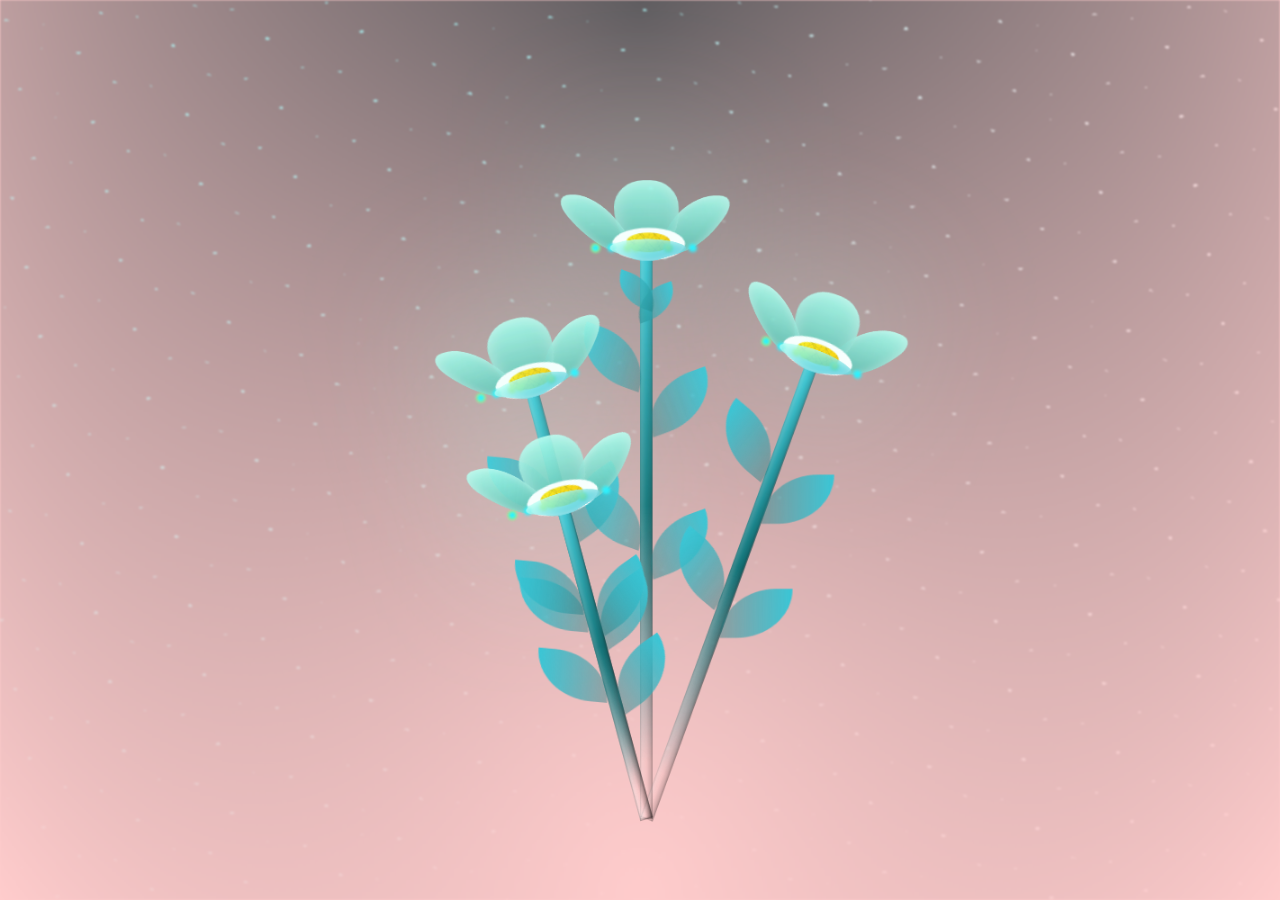
==== Code/Project/2011/flower.html @ 0f4ae442 "Upload 19/11" ====
<!DOCTYPE html>
<html lang="en">
<head>
    <meta charset="UTF-8">
    <meta http-equiv="X-UA-Compatible" content="IE=edge">
    <meta name="viewport" content="width=device-width, initial-scale=1.0">
    <link rel="stylesheet" href="css/main.css">
    <link rel="icon" href="img/flowers.png" type="image/x-icon">
    <title>flowers</title>
</head>
<body class="container">
  <!-- Pembuat code: https://codepen.io/mdusmanansari/pen/BamepLe -->
    <div class="night"></div>
    <div class="flowers">
      <div class="flower flower--1">
        <div class="flower__leafs flower__leafs--1">
          <div class="flower__leaf flower__leaf--1"></div>
          <div class="flower__leaf flower__leaf--2"></div>
          <div class="flower__leaf flower__leaf--3"></div>
          <div class="flower__leaf flower__leaf--4"></div>
          <div class="flower__white-circle"></div>
  
          <div class="flower__light flower__light--1"></div>
          <div class="flower__light flower__light--2"></div>
          <div class="flower__light flower__light--3"></div>
          <div class="flower__light flower__light--4"></div>
          <div class="flower__light flower__light--5"></div>
          <div class="flower__light flower__light--6"></div>
          <div class="flower__light flower__light--7"></div>
          <div class="flower__light flower__light--8"></div>
  
        </div>
        <div class="flower__line">
          <div class="flower__line__leaf flower__line__leaf--1"></div>
          <div class="flower__line__leaf flower__line__leaf--2"></div>
          <div class="flower__line__leaf flower__line__leaf--3"></div>
          <div class="flower__line__leaf flower__line__leaf--4"></div>
          <div class="flower__line__leaf flower__line__leaf--5"></div>
          <div class="flower__line__leaf flower__line__leaf--6"></div>
        </div>
      </div>
  
      <div class="flower flower--2">
        <div class="flower__leafs flower__leafs--2">
          <div class="flower__leaf flower__leaf--1"></div>
          <div class="flower__leaf flower__leaf--2"></div>
          <div class="flower__leaf flower__leaf--3"></div>
          <div class="flower__leaf flower__leaf--4"></div>
          <div class="flower__white-circle"></div>
  
          <div class="flower__light flower__light--1"></div>
          <div class="flower__light flower__light--2"></div>
          <div class="flower__light flower__light--3"></div>
          <div class="flower__light flower__light--4"></div>
          <div class="flower__light flower__light--5"></div>
          <div class="flower__light flower__light--6"></div>
          <div class="flower__light flower__light--7"></div>
          <div class="flower__light flower__light--8"></div>
  
        </div>
        <div class="flower__line">
          <div class="flower__line__leaf flower__line__leaf--1"></div>
          <div class="flower__line__leaf flower__line__leaf--2"></div>
          <div class="flower__line__leaf flower__line__leaf--3"></div>
          <div class="flower__line__leaf flower__line__leaf--4"></div>
        </div>
      </div>
  
      <div class="flower flower--3">
        <div class="flower__leafs flower__leafs--3">
          <div class="flower__leaf flower__leaf--1"></div>
          <div class="flower__leaf flower__leaf--2"></div>
          <div class="flower__leaf flower__leaf--3"></div>
          <div class="flower__leaf flower__leaf--4"></div>
          <div class="flower__white-circle"></div>
  
          <div class="flower__light flower__light--1"></div>
          <div class="flower__light flower__light--2"></div>
          <div class="flower__light flower__light--3"></div>
          <div class="flower__light flower__light--4"></div>
          <div class="flower__light flower__light--5"></div>
          <div class="flower__light flower__light--6"></div>
          <div class="flower__light flower__light--7"></div>
          <div class="flower__light flower__light--8"></div>
  
        </div>
        <div class="flower__line">
          <div class="flower__line__leaf flower__line__leaf--1"></div>
          <div class="flower__line__leaf flower__line__leaf--2"></div>
          <div class="flower__line__leaf flower__line__leaf--3"></div>
          <div class="flower__line__leaf flower__line__leaf--4"></div>
        </div>
      </div>
      
      <div class="flower flower--4">
        <div class="flower__leafs flower__leafs--4">
          <div class="flower__leaf flower__leaf--1"></div>
          <div class="flower__leaf flower__leaf--2"></div>
          <div class="flower__leaf flower__leaf--3"></div>
          <div class="flower__leaf flower__leaf--4"></div>
          <div class="flower__white-circle"></div>
  
          <div class="flower__light flower__light--1"></div>
          <div class="flower__light flower__light--2"></div>
          <div class="flower__light flower__light--3"></div>
          <div class="flower__light flower__light--4"></div>
          <div class="flower__light flower__light--5"></div>
          <div class="flower__light flower__light--6"></div>
          <div class="flower__light flower__light--7"></div>
          <div class="flower__light flower__light--8"></div>
  
        </div>
        <div class="flower__line">
          <div class="flower__line__leaf flower__line__leaf--1"></div>
          <div class="flower__line__leaf flower__line__leaf--2"></div>
          <div class="flower__line__leaf flower__line__leaf--3"></div>
          <div class="flower__line__leaf flower__line__leaf--4"></div>
        </div>
      </div>
    </div>
    <script src="main.js"></script>
  </body>
</html>
---- Code/Project/2011/css/main.css ----
*,
*::after,
*::before {
  padding: 0;
  margin: 0;
  box-sizing: border-box;
}

:root {
  --dark-color: #ffcccc;
}

body {
  display: flex;
  align-items: flex-end;
  justify-content: center;
  min-height: 100vh;
  background-color: var(--dark-color);
  overflow: hidden;
  perspective: 1000px;
}

.night {
  position: fixed;
  left: 50%;
  top: 0;
  transform: translateX(-50%);
  width: 100%;
  height: 100%;
  filter: blur(0.1vmin);
  background-image: radial-gradient(
      ellipse at top,
      transparent 0%,
      var(--dark-color)
    ),
    radial-gradient(
      ellipse at bottom,
      var(--dark-color),
      rgba(145, 233, 255, 0.2)
    ),
    repeating-linear-gradient(
      220deg,
      rgb(0, 0, 0) 0px,
      rgb(0, 0, 0) 19px,
      transparent 19px,
      transparent 22px
    ),
    repeating-linear-gradient(
      189deg,
      rgb(0, 0, 0) 0px,
      rgb(0, 0, 0) 19px,
      transparent 19px,
      transparent 22px
    ),
    repeating-linear-gradient(
      148deg,
      rgb(0, 0, 0) 0px,
      rgb(0, 0, 0) 19px,
      transparent 19px,
      transparent 22px
    ),
    linear-gradient(90deg, rgb(0, 255, 250), rgb(240, 240, 240));
}

.flowers {
  position: relative;
  transform: scale(0.9);
}

.flower {
  position: absolute;
  bottom: 10vmin;
  transform-origin: bottom center;
  z-index: 10;
  --fl-speed: 0.8s;
}
.flower--1 {
  -webkit-animation: moving-flower-1 4s linear infinite;
  animation: moving-flower-1 4s linear infinite;
}
.flower--1 .flower__line {
  height: 70vmin;
  -webkit-animation-delay: 0.3s;
  animation-delay: 0.3s;
}
.flower--1 .flower__line__leaf--1 {
  -webkit-animation: blooming-leaf-right var(--fl-speed) 1.6s backwards;
  animation: blooming-leaf-right var(--fl-speed) 1.6s backwards;
}
.flower--1 .flower__line__leaf--2 {
  -webkit-animation: blooming-leaf-right var(--fl-speed) 1.4s backwards;
  animation: blooming-leaf-right var(--fl-speed) 1.4s backwards;
}
.flower--1 .flower__line__leaf--3 {
  -webkit-animation: blooming-leaf-left var(--fl-speed) 1.2s backwards;
  animation: blooming-leaf-left var(--fl-speed) 1.2s backwards;
}
.flower--1 .flower__line__leaf--4 {
  -webkit-animation: blooming-leaf-left var(--fl-speed) 1s backwards;
  animation: blooming-leaf-left var(--fl-speed) 1s backwards;
}
.flower--1 .flower__line__leaf--5 {
  -webkit-animation: blooming-leaf-right var(--fl-speed) 1.8s backwards;
  animation: blooming-leaf-right var(--fl-speed) 1.8s backwards;
}
.flower--1 .flower__line__leaf--6 {
  -webkit-animation: blooming-leaf-left var(--fl-speed) 2s backwards;
  animation: blooming-leaf-left var(--fl-speed) 2s backwards;
}
.flower--2 {
  left: 50%;
  transform: rotate(20deg);
  -webkit-animation: moving-flower-2 4s linear infinite;
  animation: moving-flower-2 4s linear infinite;
}
.flower--2 .flower__line {
  height: 60vmin;
  -webkit-animation-delay: 0.6s;
  animation-delay: 0.6s;
}
.flower--2 .flower__line__leaf--1 {
  -webkit-animation: blooming-leaf-right var(--fl-speed) 1.9s backwards;
  animation: blooming-leaf-right var(--fl-speed) 1.9s backwards;
}
.flower--2 .flower__line__leaf--2 {
  -webkit-animation: blooming-leaf-right var(--fl-speed) 1.7s backwards;
  animation: blooming-leaf-right var(--fl-speed) 1.7s backwards;
}
.flower--2 .flower__line__leaf--3 {
  -webkit-animation: blooming-leaf-left var(--fl-speed) 1.5s backwards;
  animation: blooming-leaf-left var(--fl-speed) 1.5s backwards;
}
.flower--2 .flower__line__leaf--4 {
  -webkit-animation: blooming-leaf-left var(--fl-speed) 1.3s backwards;
  animation: blooming-leaf-left var(--fl-speed) 1.3s backwards;
}
.flower--3 {
  left: 50%;
  transform: rotate(-15deg);
  -webkit-animation: moving-flower-3 4s linear infinite;
  animation: moving-flower-3 4s linear infinite;
}
.flower--3 .flower__line {
  -webkit-animation-delay: 0.9s;
  animation-delay: 0.9s;
}
.flower--3 .flower__line__leaf--1 {
  -webkit-animation: blooming-leaf-right var(--fl-speed) 2.5s backwards;
  animation: blooming-leaf-right var(--fl-speed) 2.5s backwards;
}
.flower--3 .flower__line__leaf--2 {
  -webkit-animation: blooming-leaf-right var(--fl-speed) 2.3s backwards;
  animation: blooming-leaf-right var(--fl-speed) 2.3s backwards;
}
.flower--3 .flower__line__leaf--3 {
  -webkit-animation: blooming-leaf-left var(--fl-speed) 2.1s backwards;
  animation: blooming-leaf-left var(--fl-speed) 2.1s backwards;
}
.flower--3 .flower__line__leaf--4 {
  -webkit-animation: blooming-leaf-left var(--fl-speed) 1.9s backwards;
  animation: blooming-leaf-left var(--fl-speed) 1.9s backwards;
}

.flower--4 {
  left: 60%; /* Change position */
  transform: rotate(-15deg); /* Change rotation */
  -webkit-animation: moving-flower-4 5s linear infinite; /* Change animation speed */
  animation: moving-flower-4 5s linear infinite; /* Change animation speed */
}

.flower--4 .flower__line {
  height: 40vmin;
  -webkit-animation-delay: 1.2s; /* Change animation delay */
  animation-delay: 1.2s; /* Change animation delay */
}

.flower--4 .flower__line__leaf--1 {
  -webkit-animation: blooming-leaf-right var(--fl-speed) 2.8s backwards; /* Change animation duration */
  animation: blooming-leaf-right var(--fl-speed) 2.8s backwards; /* Change animation duration */
}

.flower--4 .flower__line__leaf--2 {
  -webkit-animation: blooming-leaf-right var(--fl-speed) 2.6s backwards; /* Change animation duration */
  animation: blooming-leaf-right var(--fl-speed) 2.6s backwards; /* Change animation duration */
}

.flower--4 .flower__line__leaf--3 {
  -webkit-animation: blooming-leaf-left var(--fl-speed) 2.4s backwards; /* Change animation duration */
  animation: blooming-leaf-left var(--fl-speed) 2.4s backwards; /* Change animation duration */
}

.flower--4 .flower__line__leaf--4 {
  -webkit-animation: blooming-leaf-left var(--fl-speed) 2.2s backwards; /* Change animation duration */
  animation: blooming-leaf-left var(--fl-speed) 2.2s backwards; /* Change animation duration */
}

/* Define the new animation for moving-flower-4 */
@-webkit-keyframes moving-flower-4 {
  0% { transform: translateY(0) rotate(0deg); }
  50% { transform: translateY(-5px) rotate(0deg); }
  100% { transform: translateY(0) rotate(0deg); }
}

@keyframes moving-flower-4 {
  0% { transform: translateY(0) rotate(0deg); }
  50% { transform: translateY(-5px) rotate(0deg); }
  100% { transform: translateY(0) rotate(0deg); }
}

@-webkit-keyframes moving-flower-4 {
  0%,
  100% {
    transform: rotate(-12deg);
  }
  50% {
    transform: rotate(-10deg) rotateY(-10deg);
  }
}
@keyframes moving-flower-4 {
  0%,
  100% {
    transform: rotate(-12deg);
  }
  50% {
    transform: rotate(-10deg) rotateY(-10deg);
  }
}


.flower__leafs {
  position: relative;
  -webkit-animation: blooming-flower 2s backwards;
  animation: blooming-flower 2s backwards;
}
.flower__leafs--1 {
  -webkit-animation-delay: 1.1s;
  animation-delay: 1.1s;
}
.flower__leafs--2 {
  -webkit-animation-delay: 1.4s;
  animation-delay: 1.4s;
}
.flower__leafs--3 {
  -webkit-animation-delay: 1.7s;
  animation-delay: 1.7s;
}
.flower__leafs::after {
  content: "";
  position: absolute;
  left: 0;
  top: 0;
  transform: translate(-50%, -100%);
  width: 8vmin;
  height: 8vmin;
  background-color: #a7ffee;
  filter: blur(10vmin);
}
.flower__leaf {
  position: absolute;
  bottom: 0;
  left: 50%;
  width: 8vmin;
  height: 11vmin;
  border-radius: 51% 49% 47% 53%/44% 45% 55% 69%;
  background-color: #a7ffee;
  background-image: linear-gradient(to top, #54b8aa, #a7ffee);
  transform-origin: bottom center;
  opacity: 0.9;
  box-shadow: inset 0 0 2vmin rgba(255, 255, 255, 0.5);
}
.flower__leaf--1 {
  transform: translate(-10%, 1%) rotateY(40deg) rotateX(-50deg);
}
.flower__leaf--2 {
  transform: translate(-50%, -4%) rotateX(40deg);
}
.flower__leaf--3 {
  transform: translate(-90%, 0%) rotateY(45deg) rotateX(50deg);
}
.flower__leaf--4 {
  width: 8vmin;
  height: 8vmin;
  transform-origin: bottom left;
  border-radius: 4vmin 10vmin 4vmin 4vmin;
  transform: translate(0%, 18%) rotateX(70deg) rotate(-43deg);
  background-image: linear-gradient(to top, #39c6d6, #a7ffee);
  z-index: 1;
  opacity: 0.8;
}
.flower__white-circle {
  position: absolute;
  left: -3.5vmin;
  top: -3vmin;
  width: 9vmin;
  height: 4vmin;
  border-radius: 50%;
  background-color: #fff;
}
.flower__white-circle::after {
  content: "";
  position: absolute;
  left: 50%;
  top: 45%;
  transform: translate(-50%, -50%);
  width: 60%;
  height: 60%;
  border-radius: inherit;
  background-image: repeating-linear-gradient(
      135deg,
      rgba(0, 0, 0, 0.03) 0px,
      rgba(0, 0, 0, 0.03) 1px,
      transparent 1px,
      transparent 12px
    ),
    repeating-linear-gradient(
      45deg,
      rgba(0, 0, 0, 0.03) 0px,
      rgba(0, 0, 0, 0.03) 1px,
      transparent 1px,
      transparent 12px
    ),
    repeating-linear-gradient(
      67.5deg,
      rgba(0, 0, 0, 0.03) 0px,
      rgba(0, 0, 0, 0.03) 1px,
      transparent 1px,
      transparent 12px
    ),
    repeating-linear-gradient(
      135deg,
      rgba(0, 0, 0, 0.03) 0px,
      rgba(0, 0, 0, 0.03) 1px,
      transparent 1px,
      transparent 12px
    ),
    repeating-linear-gradient(
      45deg,
      rgba(0, 0, 0, 0.03) 0px,
      rgba(0, 0, 0, 0.03) 1px,
      transparent 1px,
      transparent 12px
    ),
    repeating-linear-gradient(
      112.5deg,
      rgba(0, 0, 0, 0.03) 0px,
      rgba(0, 0, 0, 0.03) 1px,
      transparent 1px,
      transparent 12px
    ),
    repeating-linear-gradient(
      112.5deg,
      rgba(0, 0, 0, 0.03) 0px,
      rgba(0, 0, 0, 0.03) 1px,
      transparent 1px,
      transparent 12px
    ),
    repeating-linear-gradient(
      45deg,
      rgba(0, 0, 0, 0.03) 0px,
      rgba(0, 0, 0, 0.03) 1px,
      transparent 1px,
      transparent 12px
    ),
    repeating-linear-gradient(
      22.5deg,
      rgba(0, 0, 0, 0.03) 0px,
      rgba(0, 0, 0, 0.03) 1px,
      transparent 1px,
      transparent 12px
    ),
    repeating-linear-gradient(
      45deg,
      rgba(0, 0, 0, 0.03) 0px,
      rgba(0, 0, 0, 0.03) 1px,
      transparent 1px,
      transparent 12px
    ),
    repeating-linear-gradient(
      22.5deg,
      rgba(0, 0, 0, 0.03) 0px,
      rgba(0, 0, 0, 0.03) 1px,
      transparent 1px,
      transparent 12px
    ),
    repeating-linear-gradient(
      135deg,
      rgba(0, 0, 0, 0.03) 0px,
      rgba(0, 0, 0, 0.03) 1px,
      transparent 1px,
      transparent 12px
    ),
    repeating-linear-gradient(
      157.5deg,
      rgba(0, 0, 0, 0.03) 0px,
      rgba(0, 0, 0, 0.03) 1px,
      transparent 1px,
      transparent 12px
    ),
    repeating-linear-gradient(
      67.5deg,
      rgba(0, 0, 0, 0.03) 0px,
      rgba(0, 0, 0, 0.03) 1px,
      transparent 1px,
      transparent 12px
    ),
    repeating-linear-gradient(
      67.5deg,
      rgba(0, 0, 0, 0.03) 0px,
      rgba(0, 0, 0, 0.03) 1px,
      transparent 1px,
      transparent 12px
    ),
    linear-gradient(90deg, rgb(255, 235, 18), rgb(255, 206, 0));
}
.flower__line {
  height: 55vmin;
  width: 1.5vmin;
  background-image: linear-gradient(
      to left,
      rgba(0, 0, 0, 0.2),
      transparent,
      rgba(255, 255, 255, 0.2)
    ),
    linear-gradient(to top, transparent 10%, #14757a, #39c6d6);
  box-shadow: inset 0 0 2px rgba(0, 0, 0, 0.5);
  -webkit-animation: grow-flower-tree 4s backwards;
  animation: grow-flower-tree 4s backwards;
}
.flower__line__leaf {
  --w: 7vmin;
  --h: calc(var(--w) + 2vmin);
  position: absolute;
  top: 20%;
  left: 90%;
  width: var(--w);
  height: var(--h);
  border-top-right-radius: var(--h);
  border-bottom-left-radius: var(--h);
  background-image: linear-gradient(to top, rgba(20, 117, 122, 0.4), #39c6d6);
}
.flower__line__leaf--1 {
  transform: rotate(70deg) rotateY(30deg);
}
.flower__line__leaf--2 {
  top: 45%;
  transform: rotate(70deg) rotateY(30deg);
}
.flower__line__leaf--3,
.flower__line__leaf--4,
.flower__line__leaf--6 {
  border-top-right-radius: 0;
  border-bottom-left-radius: 0;
  border-top-left-radius: var(--h);
  border-bottom-right-radius: var(--h);
  left: -460%;
  top: 12%;
  transform: rotate(-70deg) rotateY(30deg);
}
.flower__line__leaf--4 {
  top: 40%;
}

.flower__line__leaf--5 {
  top: 0;
  transform-origin: left;
  transform: rotate(70deg) rotateY(30deg) scale(0.6);
}
.flower__line__leaf--6 {
  top: -2%;
  left: -450%;
  transform-origin: right;
  transform: rotate(-70deg) rotateY(30deg) scale(0.6);
}
.flower__light {
  position: absolute;
  bottom: 0vmin;
  width: 1vmin;
  height: 1vmin;
  background-color: rgb(255, 251, 0);
  border-radius: 50%;
  filter: blur(0.2vmin);
  -webkit-animation: light-ans 4s linear infinite backwards;
  animation: light-ans 4s linear infinite backwards;
}
.flower__light:nth-child(odd) {
  background-color: #23f0ff;
}
.flower__light--1 {
  left: -2vmin;
  -webkit-animation-delay: 1s;
  animation-delay: 1s;
}
.flower__light--2 {
  left: 3vmin;
  -webkit-animation-delay: 0.5s;
  animation-delay: 0.5s;
}
.flower__light--3 {
  left: -6vmin;
  -webkit-animation-delay: 0.3s;
  animation-delay: 0.3s;
}
.flower__light--4 {
  left: 6vmin;
  -webkit-animation-delay: 0.9s;
  animation-delay: 0.9s;
}
.flower__light--5 {
  left: -1vmin;
  -webkit-animation-delay: 1.5s;
  animation-delay: 1.5s;
}
.flower__light--6 {
  left: -4vmin;
  -webkit-animation-delay: 3s;
  animation-delay: 3s;
}
.flower__light--7 {
  left: 3vmin;
  -webkit-animation-delay: 2s;
  animation-delay: 2s;
}
.flower__light--8 {
  left: -6vmin;
  -webkit-animation-delay: 3.5s;
  animation-delay: 3.5s;
}

.flower__g-long {
  --w: 2vmin;
  --h: 6vmin;
  --c: #159faa;
  position: absolute;
  bottom: 10vmin;
  left: -3vmin;
  transform-origin: bottom center;
  transform: rotate(-30deg) rotateY(-20deg);
  display: flex;
  flex-direction: column;
  align-items: flex-end;
  -webkit-animation: flower-g-long-ans 3s linear infinite;
  animation: flower-g-long-ans 3s linear infinite;
}
@-webkit-keyframes flower-g-long-ans {
  0%,
  100% {
    transform: rotate(-30deg) rotateY(-20deg);
  }
  50% {
    transform: rotate(-32deg) rotateY(-20deg);
  }
}
@keyframes flower-g-long-ans {
  0%,
  100% {
    transform: rotate(-30deg) rotateY(-20deg);
  }
  50% {
    transform: rotate(-32deg) rotateY(-20deg);
  }
}
.flower__g-long__top {
  top: calc(var(--h) * -1);
  width: calc(var(--w) + 1vmin);
  height: var(--h);
  border-top-right-radius: 100%;
  border-right: 0.7vmin solid var(--c);
  transform: translate(-0.7vmin, 1vmin);
}
.flower__g-long__bottom {
  width: var(--w);
  height: 50vmin;
  transform-origin: bottom center;
  background-image: linear-gradient(to top, transparent 30%, var(--c));
  box-shadow: inset 0 0 2px rgba(0, 0, 0, 0.5);
  -webkit-clip-path: polygon(35% 0, 65% 1%, 100% 100%, 0% 100%);
  clip-path: polygon(35% 0, 65% 1%, 100% 100%, 0% 100%);
}
.flower__g-right {
  position: absolute;
  bottom: 6vmin;
  left: -2vmin;
  transform-origin: bottom left;
  transform: rotate(20deg);
}
.flower__g-right .leaf {
  width: 30vmin;
  height: 50vmin;
  border-top-left-radius: 100%;
  border-left: 2vmin solid #079097;
  background-image: linear-gradient(
    to bottom,
    transparent,
    var(--dark-color) 60%
  );
  -webkit-mask-image: linear-gradient(to top, transparent 30%, #079097 60%);
}
.flower__g-right--1 {
  -webkit-animation: flower-g-right-ans 2.5s linear infinite;
  animation: flower-g-right-ans 2.5s linear infinite;
}
.flower__g-right--2 {
  left: 5vmin;
  transform: rotateY(-180deg);
  -webkit-animation: flower-g-right-ans--2 3s linear infinite;
  animation: flower-g-right-ans--2 3s linear infinite;
}
.flower__g-right--2 .leaf {
  height: 75vmin;
  filter: blur(0.3vmin);
  opacity: 0.8;
}
@-webkit-keyframes flower-g-right-ans {
  0%,
  100% {
    transform: rotate(20deg);
  }
  50% {
    transform: rotate(24deg) rotateX(-20deg);
  }
}
@keyframes flower-g-right-ans {
  0%,
  100% {
    transform: rotate(20deg);
  }
  50% {
    transform: rotate(24deg) rotateX(-20deg);
  }
}
@-webkit-keyframes flower-g-right-ans--2 {
  0%,
  100% {
    transform: rotateY(-180deg) rotate(0deg) rotateX(-20deg);
  }
  50% {
    transform: rotateY(-180deg) rotate(6deg) rotateX(-20deg);
  }
}
@keyframes flower-g-right-ans--2 {
  0%,
  100% {
    transform: rotateY(-180deg) rotate(0deg) rotateX(-20deg);
  }
  50% {
    transform: rotateY(-180deg) rotate(6deg) rotateX(-20deg);
  }
}
.flower__g-front {
  position: absolute;
  bottom: 6vmin;
  left: 2.5vmin;
  z-index: 100;
  transform-origin: bottom center;
  transform: rotate(-28deg) rotateY(30deg) scale(1.04);
  -webkit-animation: flower__g-front-ans 2s linear infinite;
  animation: flower__g-front-ans 2s linear infinite;
}
@-webkit-keyframes flower__g-front-ans {
  0%,
  100% {
    transform: rotate(-28deg) rotateY(30deg) scale(1.04);
  }
  50% {
    transform: rotate(-35deg) rotateY(40deg) scale(1.04);
  }
}
@keyframes flower__g-front-ans {
  0%,
  100% {
    transform: rotate(-28deg) rotateY(30deg) scale(1.04);
  }
  50% {
    transform: rotate(-35deg) rotateY(40deg) scale(1.04);
  }
}
.flower__g-front__line {
  width: 0.3vmin;
  height: 20vmin;
  background-image: linear-gradient(
    to top,
    transparent,
    #079097,
    transparent 100%
  );
  position: relative;
}
.flower__g-front__leaf-wrapper {
  position: absolute;
  top: 0;
  left: 0;
  transform-origin: bottom left;
  transform: rotate(10deg);
}
.flower__g-front__leaf-wrapper:nth-child(even) {
  left: 0vmin;
  transform: rotateY(-180deg) rotate(5deg);
  -webkit-animation: flower__g-front__leaf-left-ans 1s ease-in backwards;
  animation: flower__g-front__leaf-left-ans 1s ease-in backwards;
}
.flower__g-front__leaf-wrapper:nth-child(odd) {
  -webkit-animation: flower__g-front__leaf-ans 1s ease-in backwards;
  animation: flower__g-front__leaf-ans 1s ease-in backwards;
}
.flower__g-front__leaf-wrapper--1 {
  top: -8vmin;
  transform: scale(0.7);
  -webkit-animation: flower__g-front__leaf-ans 1s 5.5s ease-in backwards !important;
  animation: flower__g-front__leaf-ans 1s 5.5s ease-in backwards !important;
}
.flower__g-front__leaf-wrapper--2 {
  top: -8vmin;
  transform: rotateY(-180deg) scale(0.7) !important;
  -webkit-animation: flower__g-front__leaf-left-ans-2 1s 4.6s ease-in backwards !important;
  animation: flower__g-front__leaf-left-ans-2 1s 4.6s ease-in backwards !important;
}
.flower__g-front__leaf-wrapper--3 {
  top: -3vmin;
  -webkit-animation: flower__g-front__leaf-ans 1s 4.6s ease-in backwards;
  animation: flower__g-front__leaf-ans 1s 4.6s ease-in backwards;
}
.flower__g-front__leaf-wrapper--4 {
  top: -3vmin;
  transform: rotateY(-180deg) scale(0.9) !important;
  -webkit-animation: flower__g-front__leaf-left-ans-2 1s 4.6s ease-in backwards !important;
  animation: flower__g-front__leaf-left-ans-2 1s 4.6s ease-in backwards !important;
}
@-webkit-keyframes flower__g-front__leaf-left-ans-2 {
  0% {
    transform: rotateY(-180deg) scale(0);
  }
}
@keyframes flower__g-front__leaf-left-ans-2 {
  0% {
    transform: rotateY(-180deg) scale(0);
  }
}
.flower__g-front__leaf-wrapper--5,
.flower__g-front__leaf-wrapper--6 {
  top: 2vmin;
}
.flower__g-front__leaf-wrapper--7,
.flower__g-front__leaf-wrapper--8 {
  top: 6.5vmin;
}
.flower__g-front__leaf-wrapper--2 {
  -webkit-animation-delay: 5.2s !important;
  animation-delay: 5.2s !important;
}
.flower__g-front__leaf-wrapper--3 {
  -webkit-animation-delay: 4.9s !important;
  animation-delay: 4.9s !important;
}
.flower__g-front__leaf-wrapper--5 {
  -webkit-animation-delay: 4.3s !important;
  animation-delay: 4.3s !important;
}
.flower__g-front__leaf-wrapper--6 {
  -webkit-animation-delay: 4.1s !important;
  animation-delay: 4.1s !important;
}
.flower__g-front__leaf-wrapper--7 {
  -webkit-animation-delay: 3.8s !important;
  animation-delay: 3.8s !important;
}
.flower__g-front__leaf-wrapper--8 {
  -webkit-animation-delay: 3.5s !important;
  animation-delay: 3.5s !important;
}
@-webkit-keyframes flower__g-front__leaf-ans {
  0% {
    transform: rotate(10deg) scale(0);
  }
}
@keyframes flower__g-front__leaf-ans {
  0% {
    transform: rotate(10deg) scale(0);
  }
}
@-webkit-keyframes flower__g-front__leaf-left-ans {
  0% {
    transform: rotateY(-180deg) rotate(5deg) scale(0);
  }
}
@keyframes flower__g-front__leaf-left-ans {
  0% {
    transform: rotateY(-180deg) rotate(5deg) scale(0);
  }
}
.flower__g-front__leaf {
  width: 10vmin;
  height: 10vmin;
  border-radius: 100% 0% 0% 100%/100% 100% 0% 0%;
  box-shadow: inset 0 2px 1vmin hsla(184deg, 97%, 58%, 0.2);
  background-image: linear-gradient(
      to bottom left,
      transparent,
      var(--dark-color)
    ),
    linear-gradient(to bottom right, #159faa 50%, transparent 50%, transparent);
  -webkit-mask-image: linear-gradient(
    to bottom right,
    #159faa 50%,
    transparent 50%,
    transparent
  );
  mask-image: linear-gradient(
    to bottom right,
    #159faa 50%,
    transparent 50%,
    transparent
  );
}
.flower__g-fr {
  position: absolute;
  bottom: -4vmin;
  left: vmin;
  transform-origin: bottom left;
  z-index: 10;
  -webkit-animation: flower__g-fr-ans 2s linear infinite;
  animation: flower__g-fr-ans 2s linear infinite;
}
@-webkit-keyframes flower__g-fr-ans {
  0%,
  100% {
    transform: rotate(2deg);
  }
  50% {
    transform: rotate(4deg);
  }
}
@keyframes flower__g-fr-ans {
  0%,
  100% {
    transform: rotate(2deg);
  }
  50% {
    transform: rotate(4deg);
  }
}
.flower__g-fr .leaf {
  width: 30vmin;
  height: 50vmin;
  border-top-left-radius: 100%;
  border-left: 2vmin solid #079097;
  -webkit-mask-image: linear-gradient(to top, transparent 25%, #079097 50%);
  position: relative;
  z-index: 1;
}
.flower__g-fr__leaf {
  position: absolute;
  top: 0;
  left: 0;
  width: 10vmin;
  height: 10vmin;
  border-radius: 100% 0% 0% 100%/100% 100% 0% 0%;
  box-shadow: inset 0 2px 1vmin hsla(184deg, 97%, 58%, 0.2);
  background-image: linear-gradient(
      to bottom left,
      transparent,
      var(--dark-color) 98%
    ),
    linear-gradient(to bottom right, #23f0ff 45%, transparent 50%, transparent);
  -webkit-mask-image: linear-gradient(
    135deg,
    #159faa 40%,
    transparent 50%,
    transparent
  );
}
.flower__g-fr__leaf--1 {
  left: 20vmin;
  transform: rotate(45deg);
  -webkit-animation: flower__g-fr-leaft-ans-1 0.5s 5.2s linear backwards;
  animation: flower__g-fr-leaft-ans-1 0.5s 5.2s linear backwards;
}
@-webkit-keyframes flower__g-fr-leaft-ans-1 {
  0% {
    transform-origin: left;
    transform: rotate(45deg) scale(0);
  }
}
@keyframes flower__g-fr-leaft-ans-1 {
  0% {
    transform-origin: left;
    transform: rotate(45deg) scale(0);
  }
}
.flower__g-fr__leaf--2 {
  left: 12vmin;
  top: -7vmin;
  transform: rotate(25deg) rotateY(-180deg);
  -webkit-animation: flower__g-fr-leaft-ans-6 0.5s 5s linear backwards;
  animation: flower__g-fr-leaft-ans-6 0.5s 5s linear backwards;
}
.flower__g-fr__leaf--3 {
  left: 15vmin;
  top: 6vmin;
  transform: rotate(55deg);
  -webkit-animation: flower__g-fr-leaft-ans-5 0.5s 4.8s linear backwards;
  animation: flower__g-fr-leaft-ans-5 0.5s 4.8s linear backwards;
}
.flower__g-fr__leaf--4 {
  left: 6vmin;
  top: -2vmin;
  transform: rotate(25deg) rotateY(-180deg);
  -webkit-animation: flower__g-fr-leaft-ans-6 0.5s 4.6s linear backwards;
  animation: flower__g-fr-leaft-ans-6 0.5s 4.6s linear backwards;
}
.flower__g-fr__leaf--5 {
  left: 10vmin;
  top: 14vmin;
  transform: rotate(55deg);
  -webkit-animation: flower__g-fr-leaft-ans-5 0.5s 4.4s linear backwards;
  animation: flower__g-fr-leaft-ans-5 0.5s 4.4s linear backwards;
}
@-webkit-keyframes flower__g-fr-leaft-ans-5 {
  0% {
    transform-origin: left;
    transform: rotate(55deg) scale(0);
  }
}
@keyframes flower__g-fr-leaft-ans-5 {
  0% {
    transform-origin: left;
    transform: rotate(55deg) scale(0);
  }
}
.flower__g-fr__leaf--6 {
  left: 0vmin;
  top: 6vmin;
  transform: rotate(25deg) rotateY(-180deg);
  -webkit-animation: flower__g-fr-leaft-ans-6 0.5s 4.2s linear backwards;
  animation: flower__g-fr-leaft-ans-6 0.5s 4.2s linear backwards;
}
@-webkit-keyframes flower__g-fr-leaft-ans-6 {
  0% {
    transform-origin: right;
    transform: rotate(25deg) rotateY(-180deg) scale(0);
  }
}
@keyframes flower__g-fr-leaft-ans-6 {
  0% {
    transform-origin: right;
    transform: rotate(25deg) rotateY(-180deg) scale(0);
  }
}
.flower__g-fr__leaf--7 {
  left: 5vmin;
  top: 22vmin;
  transform: rotate(45deg);
  -webkit-animation: flower__g-fr-leaft-ans-7 0.5s 4s linear backwards;
  animation: flower__g-fr-leaft-ans-7 0.5s 4s linear backwards;
}
@-webkit-keyframes flower__g-fr-leaft-ans-7 {
  0% {
    transform-origin: left;
    transform: rotate(45deg) scale(0);
  }
}
@keyframes flower__g-fr-leaft-ans-7 {
  0% {
    transform-origin: left;
    transform: rotate(45deg) scale(0);
  }
}
.flower__g-fr__leaf--8 {
  left: -4vmin;
  top: 15vmin;
  transform: rotate(15deg) rotateY(-180deg);
  -webkit-animation: flower__g-fr-leaft-ans-8 0.5s 3.8s linear backwards;
  animation: flower__g-fr-leaft-ans-8 0.5s 3.8s linear backwards;
}
@-webkit-keyframes flower__g-fr-leaft-ans-8 {
  0% {
    transform-origin: right;
    transform: rotate(15deg) rotateY(-180deg) scale(0);
  }
}
@keyframes flower__g-fr-leaft-ans-8 {
  0% {
    transform-origin: right;
    transform: rotate(15deg) rotateY(-180deg) scale(0);
  }
}

.long-g {
  position: absolute;
  bottom: 25vmin;
  left: -42vmin;
  transform-origin: bottom left;
}
.long-g--1 {
  bottom: 0vmin;
  transform: scale(0.8) rotate(-5deg);
}
.long-g--1 .leaf {
  -webkit-mask-image: linear-gradient(
    to top,
    transparent 40%,
    #079097 80%
  ) !important;
}
.long-g--1 .leaf--1 {
  --w: 5vmin;
  --h: 60vmin;
  left: -2vmin;
  transform: rotate(3deg) rotateY(-180deg);
}
.long-g--2,
.long-g--3 {
  bottom: -3vmin;
  left: -35vmin;
  transform-origin: center;
  transform: scale(0.6) rotateX(60deg);
}
.long-g--2 .leaf,
.long-g--3 .leaf {
  -webkit-mask-image: linear-gradient(
    to top,
    transparent 50%,
    #079097 80%
  ) !important;
}
.long-g--2 .leaf--1,
.long-g--3 .leaf--1 {
  left: -1vmin;
  transform: rotateY(-180deg);
}
.long-g--3 {
  left: -17vmin;
  bottom: 0vmin;
}
.long-g--3 .leaf {
  -webkit-mask-image: linear-gradient(
    to top,
    transparent 40%,
    #079097 80%
  ) !important;
}
.long-g--4 {
  left: 25vmin;
  bottom: -3vmin;
  transform-origin: center;
  transform: scale(0.6) rotateX(60deg);
}
.long-g--4 .leaf {
  -webkit-mask-image: linear-gradient(
    to top,
    transparent 50%,
    #079097 80%
  ) !important;
}
.long-g--5 {
  left: 42vmin;
  bottom: 0vmin;
  transform: scale(0.8) rotate(2deg);
}
.long-g--6 {
  left: 0vmin;
  bottom: -20vmin;
  z-index: 100;
  filter: blur(0.3vmin);
  transform: scale(0.8) rotate(2deg);
}
.long-g--7 {
  left: 35vmin;
  bottom: 20vmin;
  z-index: -1;
  filter: blur(0.3vmin);
  transform: scale(0.6) rotate(2deg);
  opacity: 0.7;
}
.long-g .leaf {
  --w: 15vmin;
  --h: 40vmin;
  --c: #1aaa15;
  position: absolute;
  bottom: 0;
  width: var(--w);
  height: var(--h);
  border-top-left-radius: 100%;
  border-left: 2vmin solid var(--c);
  -webkit-mask-image: linear-gradient(
    to top,
    transparent 20%,
    var(--dark-color)
  );
  transform-origin: bottom center;
}
.long-g .leaf--0 {
  left: 2vmin;
  -webkit-animation: leaf-ans-1 4s linear infinite;
  animation: leaf-ans-1 4s linear infinite;
}
.long-g .leaf--1 {
  --w: 5vmin;
  --h: 60vmin;
  -webkit-animation: leaf-ans-1 4s linear infinite;
  animation: leaf-ans-1 4s linear infinite;
}
.long-g .leaf--2 {
  --w: 10vmin;
  --h: 40vmin;
  left: -0.5vmin;
  bottom: 5vmin;
  transform-origin: bottom left;
  transform: rotateY(-180deg);
  -webkit-animation: leaf-ans-2 3s linear infinite;
  animation: leaf-ans-2 3s linear infinite;
}
.long-g .leaf--3 {
  --w: 5vmin;
  --h: 30vmin;
  left: -1vmin;
  bottom: 3.2vmin;
  transform-origin: bottom left;
  transform: rotate(-10deg) rotateY(-180deg);
  -webkit-animation: leaf-ans-3 3s linear infinite;
  animation: leaf-ans-3 3s linear infinite;
}

@-webkit-keyframes leaf-ans-1 {
  0%,
  100% {
    transform: rotate(-5deg) scale(1);
  }
  50% {
    transform: rotate(5deg) scale(1.1);
  }
}

@keyframes leaf-ans-1 {
  0%,
  100% {
    transform: rotate(-5deg) scale(1);
  }
  50% {
    transform: rotate(5deg) scale(1.1);
  }
}
@-webkit-keyframes leaf-ans-2 {
  0%,
  100% {
    transform: rotateY(-180deg) rotate(5deg);
  }
  50% {
    transform: rotateY(-180deg) rotate(0deg) scale(1.1);
  }
}
@keyframes leaf-ans-2 {
  0%,
  100% {
    transform: rotateY(-180deg) rotate(5deg);
  }
  50% {
    transform: rotateY(-180deg) rotate(0deg) scale(1.1);
  }
}
@-webkit-keyframes leaf-ans-3 {
  0%,
  100% {
    transform: rotate(-10deg) rotateY(-180deg);
  }
  50% {
    transform: rotate(-20deg) rotateY(-180deg);
  }
}
@keyframes leaf-ans-3 {
  0%,
  100% {
    transform: rotate(-10deg) rotateY(-180deg);
  }
  50% {
    transform: rotate(-20deg) rotateY(-180deg);
  }
}
.grow-ans {
  -webkit-animation: grow-ans 2s var(--d) backwards;
  animation: grow-ans 2s var(--d) backwards;
}

@-webkit-keyframes grow-ans {
  0% {
    transform: scale(0);
    opacity: 0;
  }
}

@keyframes grow-ans {
  0% {
    transform: scale(0);
    opacity: 0;
  }
}
@-webkit-keyframes light-ans {
  0% {
    opacity: 0;
    transform: translateY(0vmin);
  }
  25% {
    opacity: 1;
    transform: translateY(-5vmin) translateX(-2vmin);
  }
  50% {
    opacity: 1;
    transform: translateY(-15vmin) translateX(2vmin);
    filter: blur(0.2vmin);
  }
  75% {
    transform: translateY(-20vmin) translateX(-2vmin);
    filter: blur(0.2vmin);
  }
  100% {
    transform: translateY(-30vmin);
    opacity: 0;
    filter: blur(1vmin);
  }
}
@keyframes light-ans {
  0% {
    opacity: 0;
    transform: translateY(0vmin);
  }
  25% {
    opacity: 1;
    transform: translateY(-5vmin) translateX(-2vmin);
  }
  50% {
    opacity: 1;
    transform: translateY(-15vmin) translateX(2vmin);
    filter: blur(0.2vmin);
  }
  75% {
    transform: translateY(-20vmin) translateX(-2vmin);
    filter: blur(0.2vmin);
  }
  100% {
    transform: translateY(-30vmin);
    opacity: 0;
    filter: blur(1vmin);
  }
}
@-webkit-keyframes moving-flower-1 {
  0%,
  100% {
    transform: rotate(2deg);
  }
  50% {
    transform: rotate(-2deg);
  }
}
@keyframes moving-flower-1 {
  0%,
  100% {
    transform: rotate(2deg);
  }
  50% {
    transform: rotate(-2deg);
  }
}
@-webkit-keyframes moving-flower-2 {
  0%,
  100% {
    transform: rotate(18deg);
  }
  50% {
    transform: rotate(14deg);
  }
}
@keyframes moving-flower-2 {
  0%,
  100% {
    transform: rotate(18deg);
  }
  50% {
    transform: rotate(14deg);
  }
}
@-webkit-keyframes moving-flower-3 {
  0%,
  100% {
    transform: rotate(-18deg);
  }
  50% {
    transform: rotate(-20deg) rotateY(-10deg);
  }
}
@keyframes moving-flower-3 {
  0%,
  100% {
    transform: rotate(-18deg);
  }
  50% {
    transform: rotate(-20deg) rotateY(-10deg);
  }
}
@-webkit-keyframes blooming-leaf-right {
  0% {
    transform-origin: left;
    transform: rotate(70deg) rotateY(30deg) scale(0);
  }
}
@keyframes blooming-leaf-right {
  0% {
    transform-origin: left;
    transform: rotate(70deg) rotateY(30deg) scale(0);
  }
}
@-webkit-keyframes blooming-leaf-left {
  0% {
    transform-origin: right;
    transform: rotate(-70deg) rotateY(30deg) scale(0);
  }
}
@keyframes blooming-leaf-left {
  0% {
    transform-origin: right;
    transform: rotate(-70deg) rotateY(30deg) scale(0);
  }
}
@-webkit-keyframes grow-flower-tree {
  0% {
    height: 0;
    border-radius: 1vmin;
  }
}
@keyframes grow-flower-tree {
  0% {
    height: 0;
    border-radius: 1vmin;
  }
}
@-webkit-keyframes blooming-flower {
  0% {
    transform: scale(0);
  }
}
@keyframes blooming-flower {
  0% {
    transform: scale(0);
  }
}

.container * {
  -webkit-animation-play-state: paused !important;
  animation-play-state: paused !important;
} /*# sourceMappingURL=main.css.map */
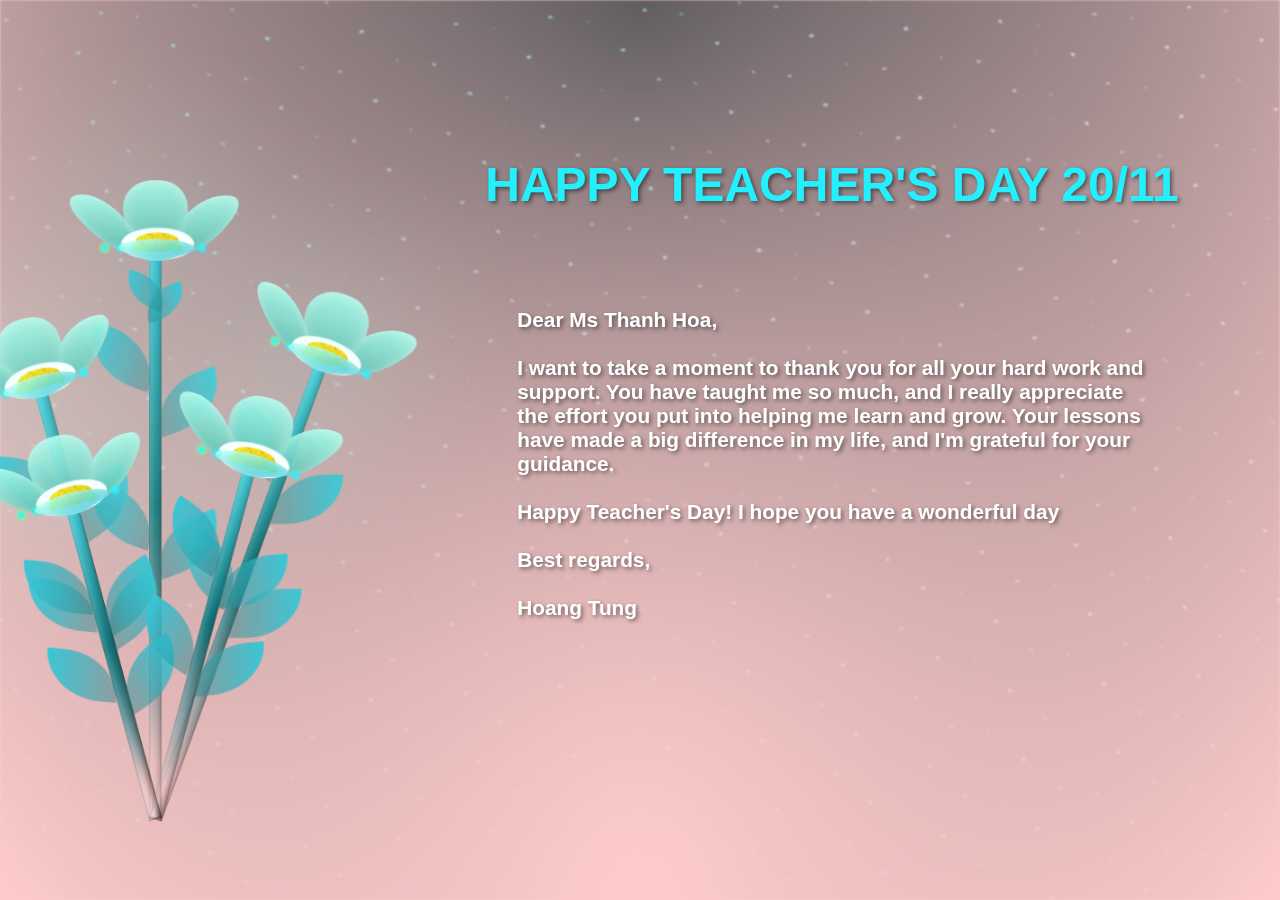
==== commit 2f945ba9: "insert 19/11" ====
--- a/Code/Project/2011/flower.html
+++ b/Code/Project/2011/flower.html
@@ -117,6 +117,47 @@
           <div class="flower__line__leaf flower__line__leaf--4"></div>
         </div>
       </div>
+
+      <div class="flower flower--5">
+        <div class="flower__leafs flower__leafs--4">
+          <div class="flower__leaf flower__leaf--1"></div>
+          <div class="flower__leaf flower__leaf--2"></div>
+          <div class="flower__leaf flower__leaf--3"></div>
+          <div class="flower__leaf flower__leaf--4"></div>
+          <div class="flower__white-circle"></div>
+  
+          <div class="flower__light flower__light--1"></div>
+          <div class="flower__light flower__light--2"></div>
+          <div class="flower__light flower__light--3"></div>
+          <div class="flower__light flower__light--4"></div>
+          <div class="flower__light flower__light--5"></div>
+          <div class="flower__light flower__light--6"></div>
+          <div class="flower__light flower__light--7"></div>
+          <div class="flower__light flower__light--8"></div>
+  
+        </div>
+        <div class="flower__line">
+          <div class="flower__line__leaf flower__line__leaf--1"></div>
+          <div class="flower__line__leaf flower__line__leaf--2"></div>
+          <div class="flower__line__leaf flower__line__leaf--3"></div>
+          <div class="flower__line__leaf flower__line__leaf--4"></div>
+        </div>
+      </div>
+
+    </div>
+
+    <div class="hello">
+      <div class="greeting-2011">
+        HAPPY TEACHER'S DAY 20/11
+      </div>
+      <div class="script">
+        Dear Ms Thanh Hoa, <br><br>
+        I want to take a moment to thank you for all your hard work and support. You have taught me so much, and I really appreciate the effort you put into helping me learn and grow. Your lessons have made a big difference in my life, and I'm grateful for your guidance.
+        <br><br>
+        Happy Teacher's Day! I hope you have a wonderful day <br><br>
+        Best regards, <br><br>
+        Hoang Tung
+      </div>
     </div>
     <script src="main.js"></script>
   </body>
--- a/Code/Project/2011/css/main.css
+++ b/Code/Project/2011/css/main.css
@@ -226,6 +226,71 @@
   }
 }
 
+
+.flower--5 {
+  left: 40%; /* Change position to make it symmetrical with flower 4 */
+  transform: rotate(15deg); /* Change rotation to make it symmetrical with flower 4 */
+  -webkit-animation: moving-flower-5 5s linear infinite; /* Change animation speed */
+  animation: moving-flower-5 5s linear infinite; /* Change animation speed */
+}
+
+.flower--5 .flower__line {
+  height: 45vmin;
+  -webkit-animation-delay: 1.2s; /* Change animation delay */
+  animation-delay: 1.2s; /* Change animation delay */
+}
+
+.flower--5 .flower__line__leaf--1 {
+  -webkit-animation: blooming-leaf-right var(--fl-speed) 2.8s backwards; /* Change animation duration */
+  animation: blooming-leaf-right var(--fl-speed) 2.8s backwards; /* Change animation duration */
+}
+
+.flower--5 .flower__line__leaf--2 {
+  -webkit-animation: blooming-leaf-right var(--fl-speed) 2.6s backwards; /* Change animation duration */
+  animation: blooming-leaf-right var(--fl-speed) 2.6s backwards; /* Change animation duration */
+}
+
+.flower--5 .flower__line__leaf--3 {
+  -webkit-animation: blooming-leaf-left var(--fl-speed) 2.4s backwards; /* Change animation duration */
+  animation: blooming-leaf-left var(--fl-speed) 2.4s backwards; /* Change animation duration */
+}
+
+.flower--5 .flower__line__leaf--4 {
+  -webkit-animation: blooming-leaf-left var(--fl-speed) 2.2s backwards; /* Change animation duration */
+  animation: blooming-leaf-left var(--fl-speed) 2.2s backwards; /* Change animation duration */
+}
+
+/* Define the new animation for moving-flower-4 */
+@-webkit-keyframes moving-flower-5 {
+  0% { transform: translateY(0) rotate(0deg); }
+  50% { transform: translateY(-5px) rotate(0deg); }
+  100% { transform: translateY(0) rotate(0deg); }
+}
+
+@keyframes moving-flower-5 {
+  0% { transform: translateY(0) rotate(0deg); }
+  50% { transform: translateY(-5px) rotate(0deg); }
+  100% { transform: translateY(0) rotate(0deg); }
+}
+
+@-webkit-keyframes moving-flower-5 {
+  0%,
+  100% {
+    transform: rotate(12deg);
+  }
+  50% {
+    transform: rotate(10deg) rotateY(10deg);
+  }
+}
+@keyframes moving-flower-5 {
+  0%,
+  100% {
+    transform: rotate(12deg);
+  }
+  50% {
+    transform: rotate(10deg) rotateY(10deg);
+  }
+}
 
 .flower__leafs {
   position: relative;
@@ -1346,3 +1411,44 @@
   -webkit-animation-play-state: paused !important;
   animation-play-state: paused !important;
 } /*# sourceMappingURL=main.css.map */
+
+.hello{
+  z-index: 1000;
+  color: black;
+  margin-bottom: 35rem;
+  margin-left: 18rem;
+  font-family: Arial, Helvetica, sans-serif;
+}
+
+@keyframes move {
+  0% { transform: translateY(-100rem); }
+  50% { transform: translateY(-10px); }
+  100% { transform: translateY(0); }
+}
+
+.greeting-2011 {
+  z-index: 1000;
+  color: #23f0ff; /* Màu chữ */
+  font-size: 3rem; /* Kích thước chữ */
+  font-weight: bold; /* Độ đậm của chữ */
+  text-shadow: 2px 2px 4px rgba(0, 0, 0, 0.5); /* Đổ bóng cho chữ */
+  margin-bottom: 1rem; /* Khoảng cách dưới */
+  text-align: center; /* Canh giữa */
+  position: relative;
+  left: 3rem;
+  animation: move 6s; /* Apply the animation */
+}
+
+.script {
+  z-index: 1000;
+  color: #fff; /* Màu chữ */
+  font-size: 1.3rem; /* Kích thước chữ */
+  font-weight: bold; /* Độ đậm của chữ */
+  text-shadow: 2px 2px 4px rgba(0, 0, 0, 0.5); /* Đổ bóng cho chữ */
+  width: 40rem; height: 7rem;
+  position: relative;
+  left: 5rem; top: 5rem;
+  animation: move 6s; /* Apply the animation */
+}
+
+
